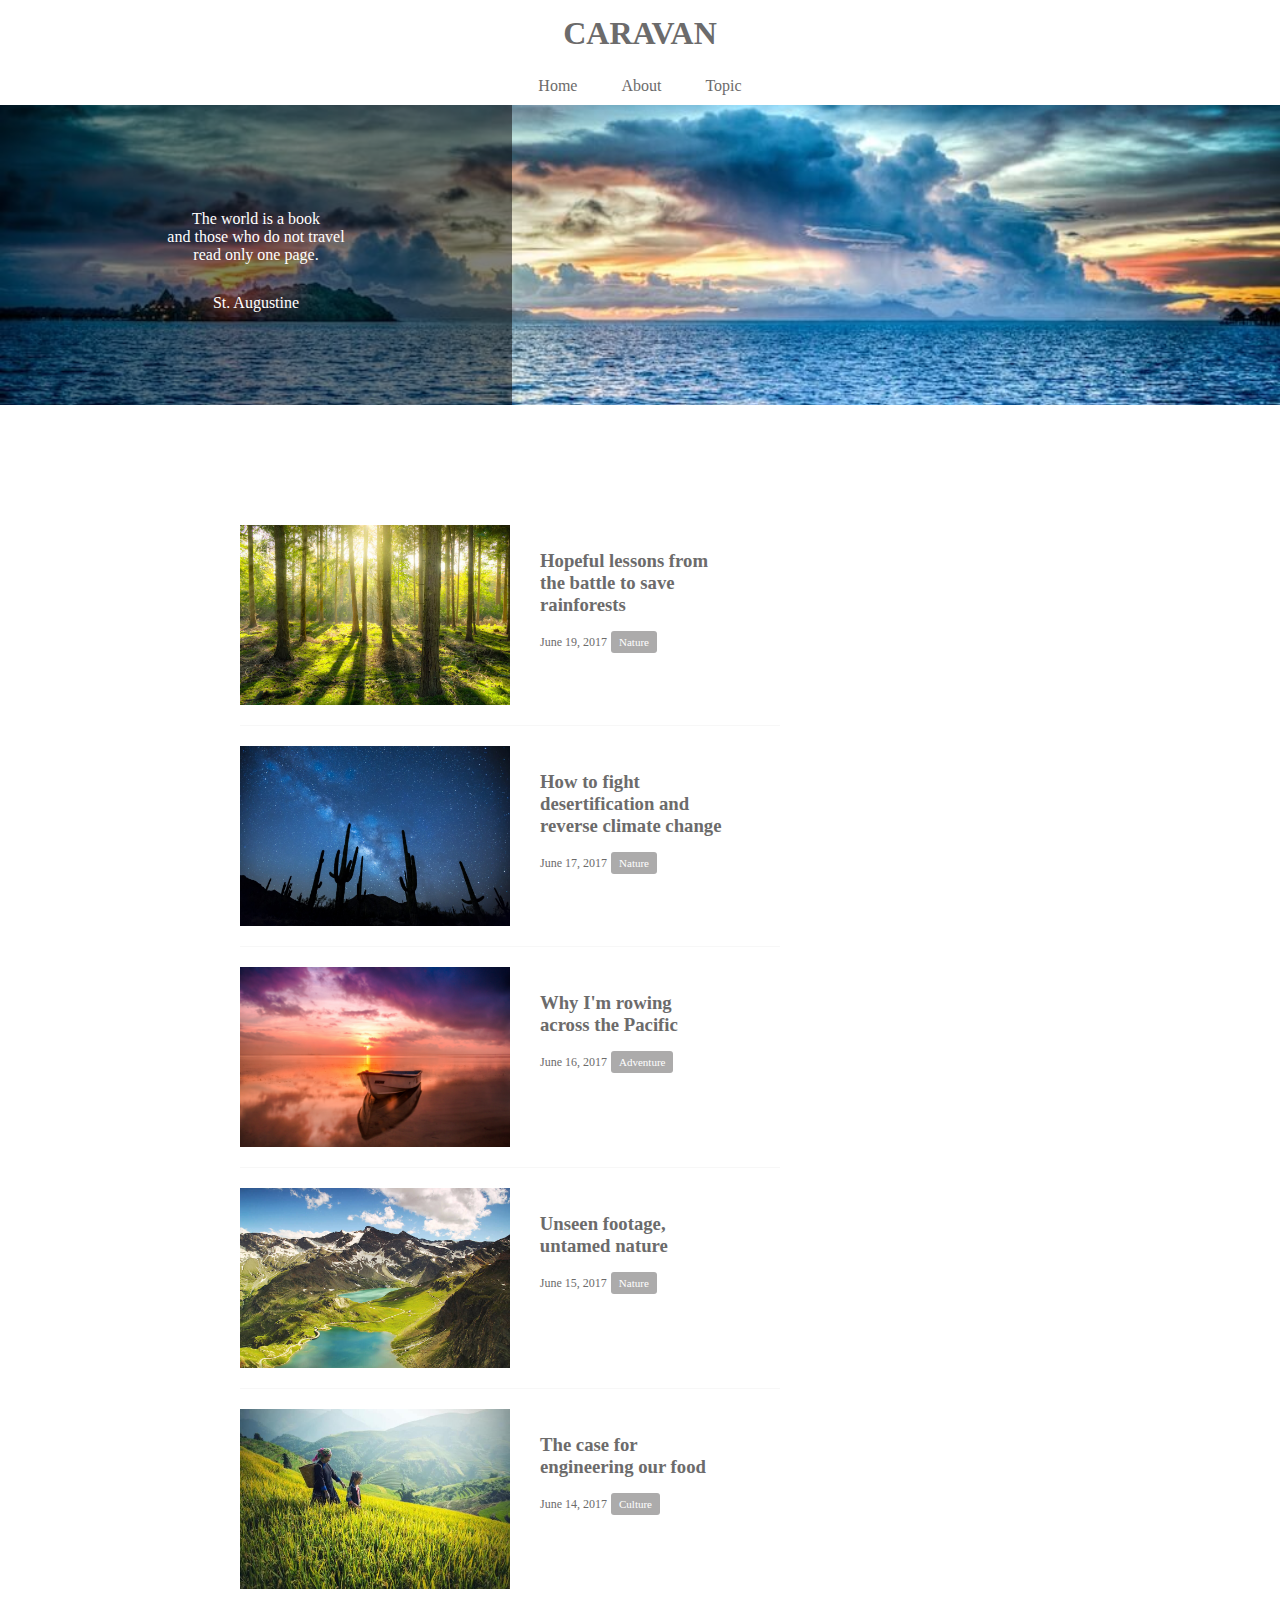
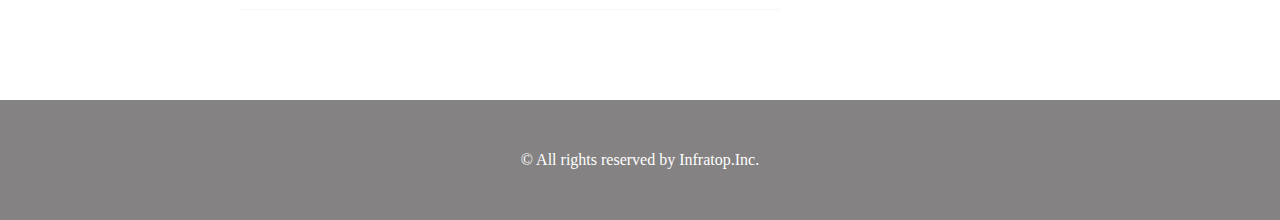
==== dai6ennsyuu/index.html @ 6e70b121 "dai7syouennsyuu" ====
<!DOCTYPE html>
<html lang="ja">
  <head>
    <meta charset="UTF-8" />
    <!-- CSSファイルの読み込み -->
    <link rel="stylesheet" href="style.css" />
    <title>CARAVAN</title>
  </head>

  <body>
    <!-- header -->
    <header>
      <h1 class="heading">
        <a href="index.html">
          CARAVAN
        </a>
      </h1>
    </header>

    <!-- navigation -->
    <nav>
      <ul class="nav-list">
        <li class="nav-list-item">
          <a href="index.html">Home</a>
        </li>
        <li class="nav-list-item">About</li>
        <li class="nav-list-item">Topic</li>
      </ul>
    </nav>

    <!-- main-visual用のdiv -->
    <div class="main-visual">
      <div class="main-visual-content">
        <p class="main-visual-text">
          The world is a book<br>
          and those who do not travel<br>
          read only one page.
        </p>
        <p class="main-visual-name">
          St. Augustine
        </p>
      </div>
    </div>

    <!-- main用のdiv --> 
    <main>
      <section class="blog">
        <div class="blog-box">
          <div class="blog-item">
            <img class="blog-image" src="img/forest.jpg" />
            <section class="blog-text">
              <h3 class="blog-text-heading">
                <a href="single.html">
                  Hopeful lessons from<br>
                  the battle to save<br>
                  rainforests
                </a>
              </h3>
              <p class="blog-date">June 19, 2017</p>
              <span class="category">Nature</span>
            </section>
          </div>
          <div class="blog-item">
            <img class="blog-image" src="img/desert.jpg" />
            <section class="blog-text">
              <h3 class="blog-text-heading">
                <a href="single.html">
                  How to fight<br>
                  desertification and<br>
                  reverse climate change
                </a>
              </h3>
              <p class="blog-date">June 17, 2017</p>
              <span class="category">Nature</span>
            </section>
          </div>
          <div class="blog-item">
            <img class="blog-image" src="img/sunset.jpg" />
            <section class="blog-text">
              <h3 class="blog-text-heading">
                <a href="single.html">
                  Why I'm rowing<br>
                  across the Pacific
                </a>
              </h3>
              <p class="blog-date">June 16, 2017</p>
              <span class="category">Adventure</span>
            </section>
          </div>
          <div class="blog-item">
            <img class="blog-image" src="img/italy.jpg" />
            <section class="blog-text">
              <h3 class="blog-text-heading">
                <a href="single.html">
                  Unseen footage,<br>
                  untamed nature
                </a>
              </h3>
              <p class="blog-date">June 15, 2017</p>
              <span class="category">Nature</span>
            </section>
          </div>
          <div class="blog-item">
            <img class="blog-image" src="img/asia.jpg" />
            <section class="blog-text">
              <h3 class="blog-text-heading">
                <a href="single.html">
                  The case for<br>
                  engineering our food
                </a>
              </h3>
              <p class="blog-date">June 14, 2017</p>
              <span class="category">Culture</span>
            </section>
          </div>
        </div>
      </section>
      <div class="sidebar"></div>
    </main>
    <!-- footer -->
    <footer>
      <p class="footer-text">© All rights reserved by Infratop.Inc.</p>
    </footer>
  </body>
</html>
---- dai6ennsyuu/style.css ----
* {
  margin: 0;
  padding: 0;
  box-sizing: border-box;
  color: #6c6b6b;
}

a {
  text-decoration: none;
}

header {
  width: 90%; /* 横幅90% */
  padding: 15px 0;
  margin: 0 auto;
  text-align: center;
}

header .heading {
  /* headerタグ内のheadingクラスにのみ反映される */
  font-size: 32px;
}

.nav-list {
  text-align: center;
  padding: 10px 0;
  margin: 0 auto;
}

.nav-list-item {
  list-style: none;
  display: inline-block;
  margin: 0 20px;
}

.main-visual {
  width: 100%; /* 横幅いっぱい */
  height: 300px; /* 高さ300px */
  background-image: url(img/mv.jpg);
  background-size: cover; /* 縦横比を維持したまま背景領域を埋め尽くす */
  background-position: center; /* 背景画像を中央に配置 */
}

.main-visual-content {
  width: 40%; /* 横幅40% */
  height: 300px; /* 親の高さに揃える */
  background-color: rgba(0, 0, 0, 0.5); /* 背景色を半透明の黒にする */
  text-align: center; /* 文字を中央揃えにする */
  padding-top: 105px; /* 上側の内側余白で垂直方向の位置を調整 */
}

.main-visual-text {
  color: #fff; /* 文字色を白に変更 */
}

.main-visual-name {
  margin-top: 30px; /* 上側の外側の余白 */
  color: #fff; /* 文字色を白に変更 */
}

main {
  width: 800px; /* 横幅800px */
  display: flex; /* Flexboxの利用 */
  justify-content: center; /* 要素の横並び・中央寄せ */
  margin: 0 auto; /* 要素の中央揃え */
  padding: 70px 0; /* 上下に70px、左右に0pxの内側余白 */
}

.blog {
  width: 540px;
  margin-right: 30px; /* 領域の右側余白 */
}

.blog-box {
  padding-top: 50px;
}

.blog-heading {
  border-bottom: 8px solid #f7f7f7;
  text-align: center;
  line-height: 0.6;
}

.blog-item {
  padding-bottom: 20px;
  margin-bottom: 20px;
  border-bottom: 1px solid #f7f7f7;
  display: flex;
  justify-content: flex-start;}

.blog-image {
  height: 180px;
}

.blog-text {
  padding: 25px 0 0 30px;
}

.blog-text-heading {
  padding-bottom: 15px;
}

.blog-date {
  font-size: 12px;
  display: inline-block;
}
.category {
  display: inline-block;
  padding: 5px 8px;
  background-color: #acabab;
  border-radius: 3px;
  color: #fff;
  font-size: 11px;
}

.sidebar {
  width: 230px;
}

footer {
  width: 100%;
  height: 120px;
  text-align: center;
  line-height: 120px;
  background-color: #848282;
}

.footer-text {
  color: #fff;
}
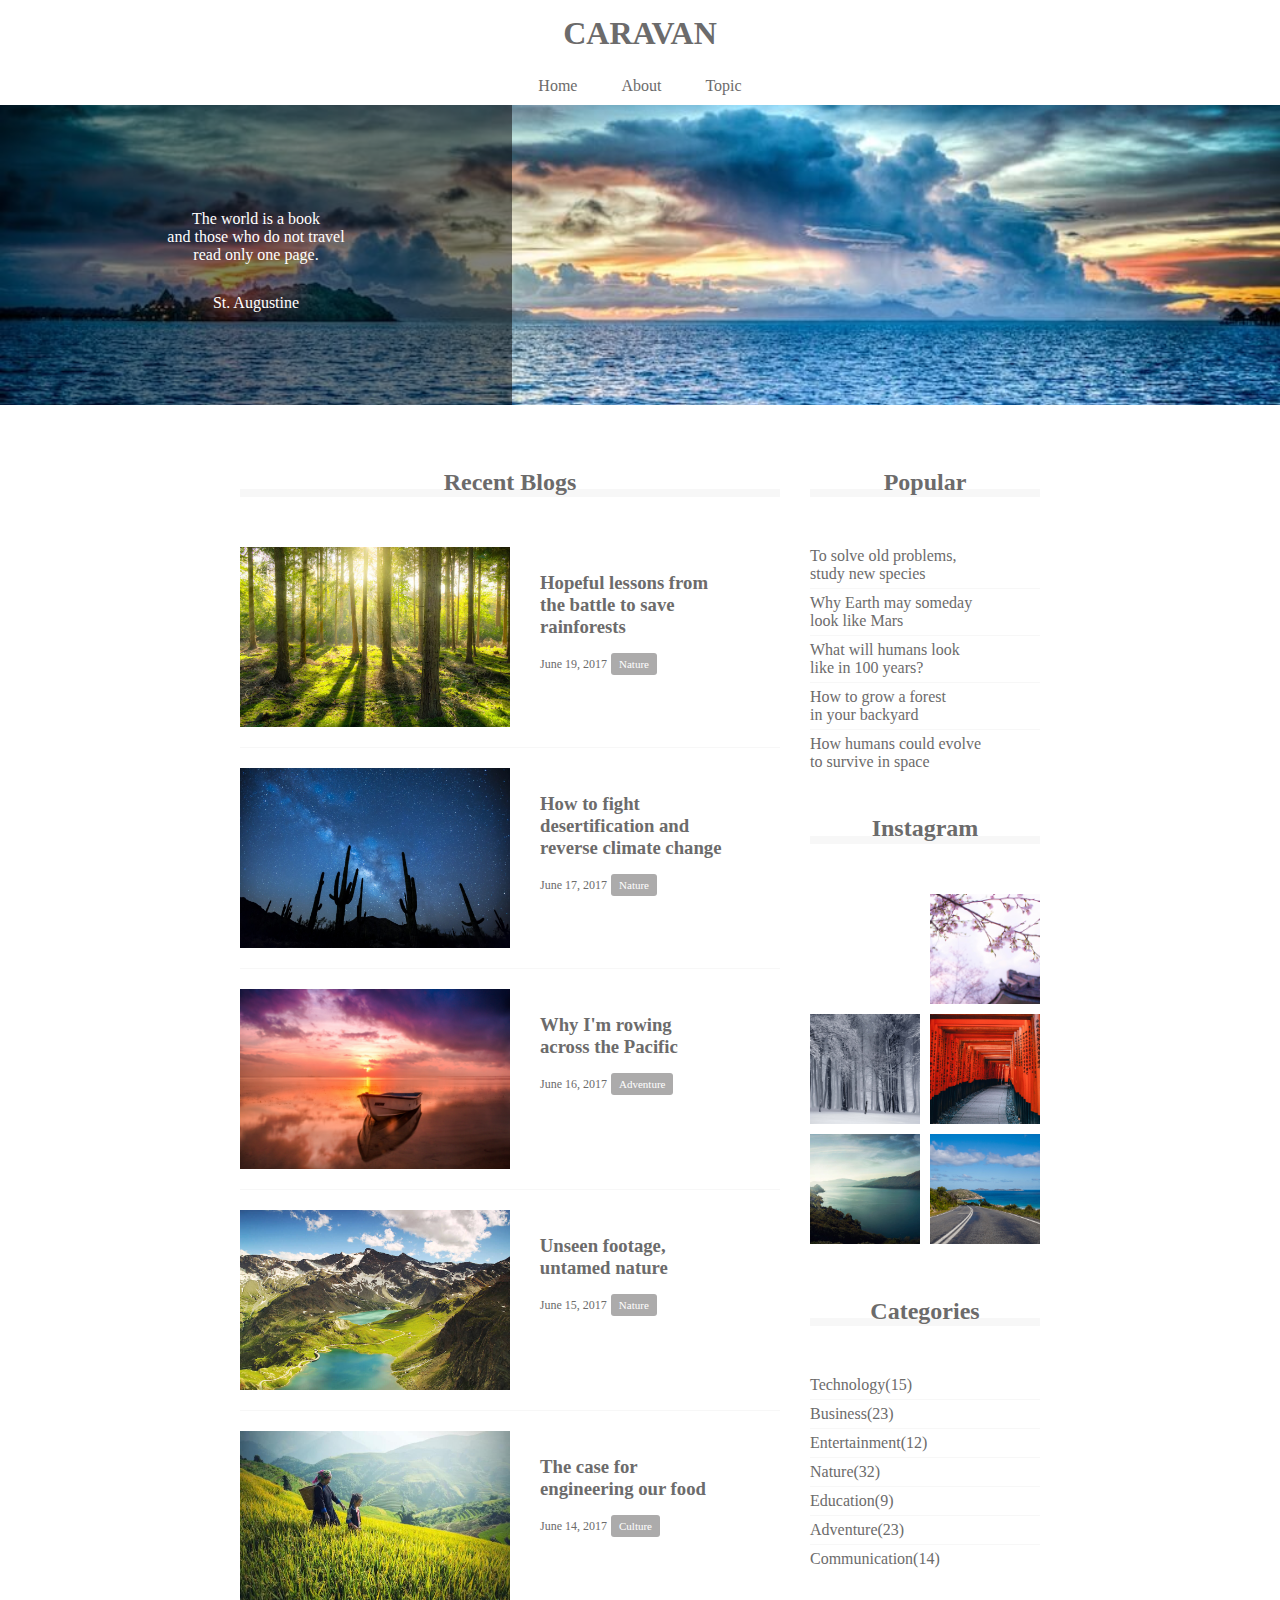
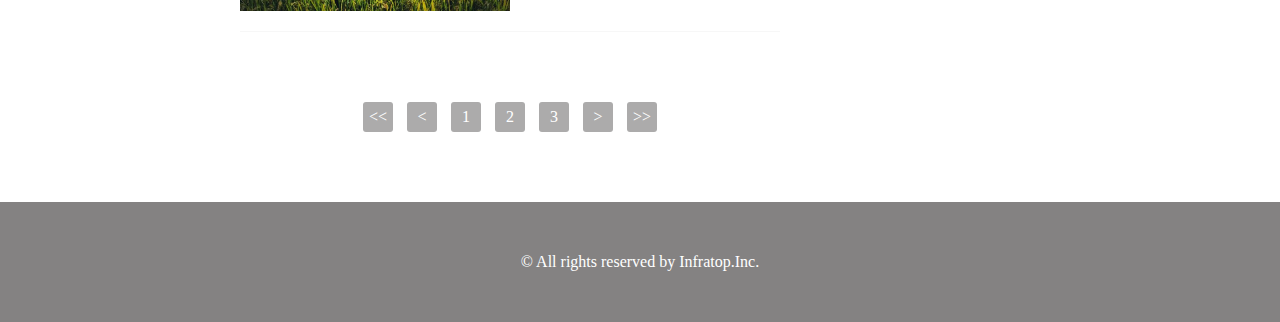
==== commit b044fd3f: "dai8syouennsyuu" ====
--- a/dai6ennsyuu/index.html
+++ b/dai6ennsyuu/index.html
@@ -32,8 +32,8 @@
     <div class="main-visual">
       <div class="main-visual-content">
         <p class="main-visual-text">
-          The world is a book<br>
-          and those who do not travel<br>
+          The world is a book<br />
+          and those who do not travel<br />
           read only one page.
         </p>
         <p class="main-visual-name">
@@ -42,17 +42,18 @@
       </div>
     </div>
 
-    <!-- main用のdiv --> 
+    <!-- main用のdiv -->
     <main>
       <section class="blog">
+        <h2 class="blog-heading">Recent Blogs</h2>
         <div class="blog-box">
           <div class="blog-item">
             <img class="blog-image" src="img/forest.jpg" />
             <section class="blog-text">
               <h3 class="blog-text-heading">
                 <a href="single.html">
-                  Hopeful lessons from<br>
-                  the battle to save<br>
+                  Hopeful lessons from<br />
+                  the battle to save<br />
                   rainforests
                 </a>
               </h3>
@@ -65,8 +66,8 @@
             <section class="blog-text">
               <h3 class="blog-text-heading">
                 <a href="single.html">
-                  How to fight<br>
-                  desertification and<br>
+                  How to fight<br />
+                  desertification and<br />
                   reverse climate change
                 </a>
               </h3>
@@ -79,7 +80,7 @@
             <section class="blog-text">
               <h3 class="blog-text-heading">
                 <a href="single.html">
-                  Why I'm rowing<br>
+                  Why I'm rowing<br />
                   across the Pacific
                 </a>
               </h3>
@@ -92,7 +93,7 @@
             <section class="blog-text">
               <h3 class="blog-text-heading">
                 <a href="single.html">
-                  Unseen footage,<br>
+                  Unseen footage,<br />
                   untamed nature
                 </a>
               </h3>
@@ -105,7 +106,7 @@
             <section class="blog-text">
               <h3 class="blog-text-heading">
                 <a href="single.html">
-                  The case for<br>
+                  The case for<br />
                   engineering our food
                 </a>
               </h3>
@@ -114,9 +115,63 @@
             </section>
           </div>
         </div>
+        <div class="pagination">
+          <p><<</p>
+          <p><</p>
+          <p>1</p>
+          <p>2</p>
+          <p>3</p>
+          <p>></p>
+          <p>>></p>
+        </div>
       </section>
-      <div class="sidebar"></div>
+      <div class="sidebar">
+        <section class="popular">
+          <h2 class="popular-heading common-heading">Popular</h2>
+          <div class="sidebar-contents">
+            <p class="popular-text">
+              To solve old problems,<br />study new species
+            </p>
+            <p class="popular-text">
+              Why Earth may someday<br />look like Mars
+            </p>
+            <p class="popular-text">
+              What will humans look<br />like in 100 years?
+            </p>
+            <p class="popular-text">
+              How to grow a forest<br />in your backyard
+            </p>
+            <p class="popular-text">
+              How humans could evolve<br />to survive in space
+            </p>
+          </div>
+        </section>
+        <section class="instagram">
+          <h2 class="instagram-heading common-heading">Instagram</h2>
+          <div class="sidebar-contents">
+            <div class="instagram-box"></div>
+            <div class="instagram-box"></div>
+            <div class="instagram-box"></div>
+            <div class="instagram-box"></div>
+            <div class="instagram-box"></div>
+            <div class="instagram-box"></div>
+          </div>
+        </section>
+        <section class="categories">
+          <h2 class="categories-heading common-heading">Categories</h2>
+          <div class="sidebar-contents">
+            <p class="categories-text">Technology(15)</p>
+            <p class="categories-text">Business(23)</p>
+            <p class="categories-text">Entertainment(12)</p>
+            <p class="categories-text">Nature(32)</p>
+            <p class="categories-text">Education(9)</p>
+            <p class="categories-text">Adventure(23)</p>
+            <p class="categories-text">Communication(14)</p>
+          </div>
+        </section>
+      </div>
     </main>
+
     <!-- footer -->
     <footer>
       <p class="footer-text">© All rights reserved by Infratop.Inc.</p>
--- a/dai6ennsyuu/style.css
+++ b/dai6ennsyuu/style.css
@@ -1,3 +1,4 @@
+/* ブラウザがそれぞれ持っているCSSをリセットするための記述 */
 * {
   margin: 0;
   padding: 0;
@@ -71,14 +72,14 @@
   margin-right: 30px; /* 領域の右側余白 */
 }
 
+.blog-heading {
+  border-bottom: 8px solid #f7f7f7;
+  text-align: center;
+  line-height: 0.6;
+}
+
 .blog-box {
   padding-top: 50px;
-}
-
-.blog-heading {
-  border-bottom: 8px solid #f7f7f7;
-  text-align: center;
-  line-height: 0.6;
 }
 
 .blog-item {
@@ -86,7 +87,8 @@
   margin-bottom: 20px;
   border-bottom: 1px solid #f7f7f7;
   display: flex;
-  justify-content: flex-start;}
+  justify-content: flex-start;
+}
 
 .blog-image {
   height: 180px;
@@ -104,6 +106,7 @@
   font-size: 12px;
   display: inline-block;
 }
+
 .category {
   display: inline-block;
   padding: 5px 8px;
@@ -113,8 +116,89 @@
   font-size: 11px;
 }
 
+.pagination {
+  text-align: center;
+  padding-top: 50px;
+}
+
+.pagination p {
+  display: inline-block;
+  width: 30px;
+  height: 30px;
+  margin: 0 5px;
+  color: #fff;
+  background-color: #acabab;
+  border-radius: 3px;
+  line-height: 30px;
+}
+
 .sidebar {
   width: 230px;
+}
+
+.common-heading {
+  border-bottom: 8px solid #f7f7f7;
+  text-align: center;
+  line-height: 0.6;
+}
+
+.sidebar-contents {
+  padding: 50px 0;
+}
+
+.popular-text,
+.categories-text {
+  padding-bottom: 5px;
+  border-bottom: 1px solid #f7f7f7;
+  margin-bottom: 5px;
+}
+
+.popular-text:last-child,
+.categories-text:last-child {
+  margin: 0;
+  padding: 0;
+  border: none;
+}
+
+.instagram .sidebar-contents {
+  display: flex;
+  flex-wrap: wrap;
+}
+
+.instagram-box {
+  width: 110px;
+  padding-top: 110px;
+  background-size: cover;
+  background-position: center;
+  margin-bottom: 10px;
+}
+
+.instagram-box:nth-child(odd) {
+  margin: 0 10px 10px 0;
+}
+
+.instagram-box:nth-child(1) {
+  background-image: url(img/airport.jpg);
+}
+
+.instagram-box:nth-child(2) {
+  background-image: url(img/japan.jpg);
+}
+
+.instagram-box:nth-child(3) {
+  background-image: url(img/snow.jpg);
+}
+
+.instagram-box:nth-child(4) {
+  background-image: url(img/japan2.jpg);
+}
+
+.instagram-box:nth-child(5) {
+  background-image: url(img/lake.jpg);
+}
+
+.instagram-box:nth-child(6) {
+  background-image: url(img/road.jpg);
 }
 
 footer {
@@ -127,4 +211,4 @@
 
 .footer-text {
   color: #fff;
-}
+}